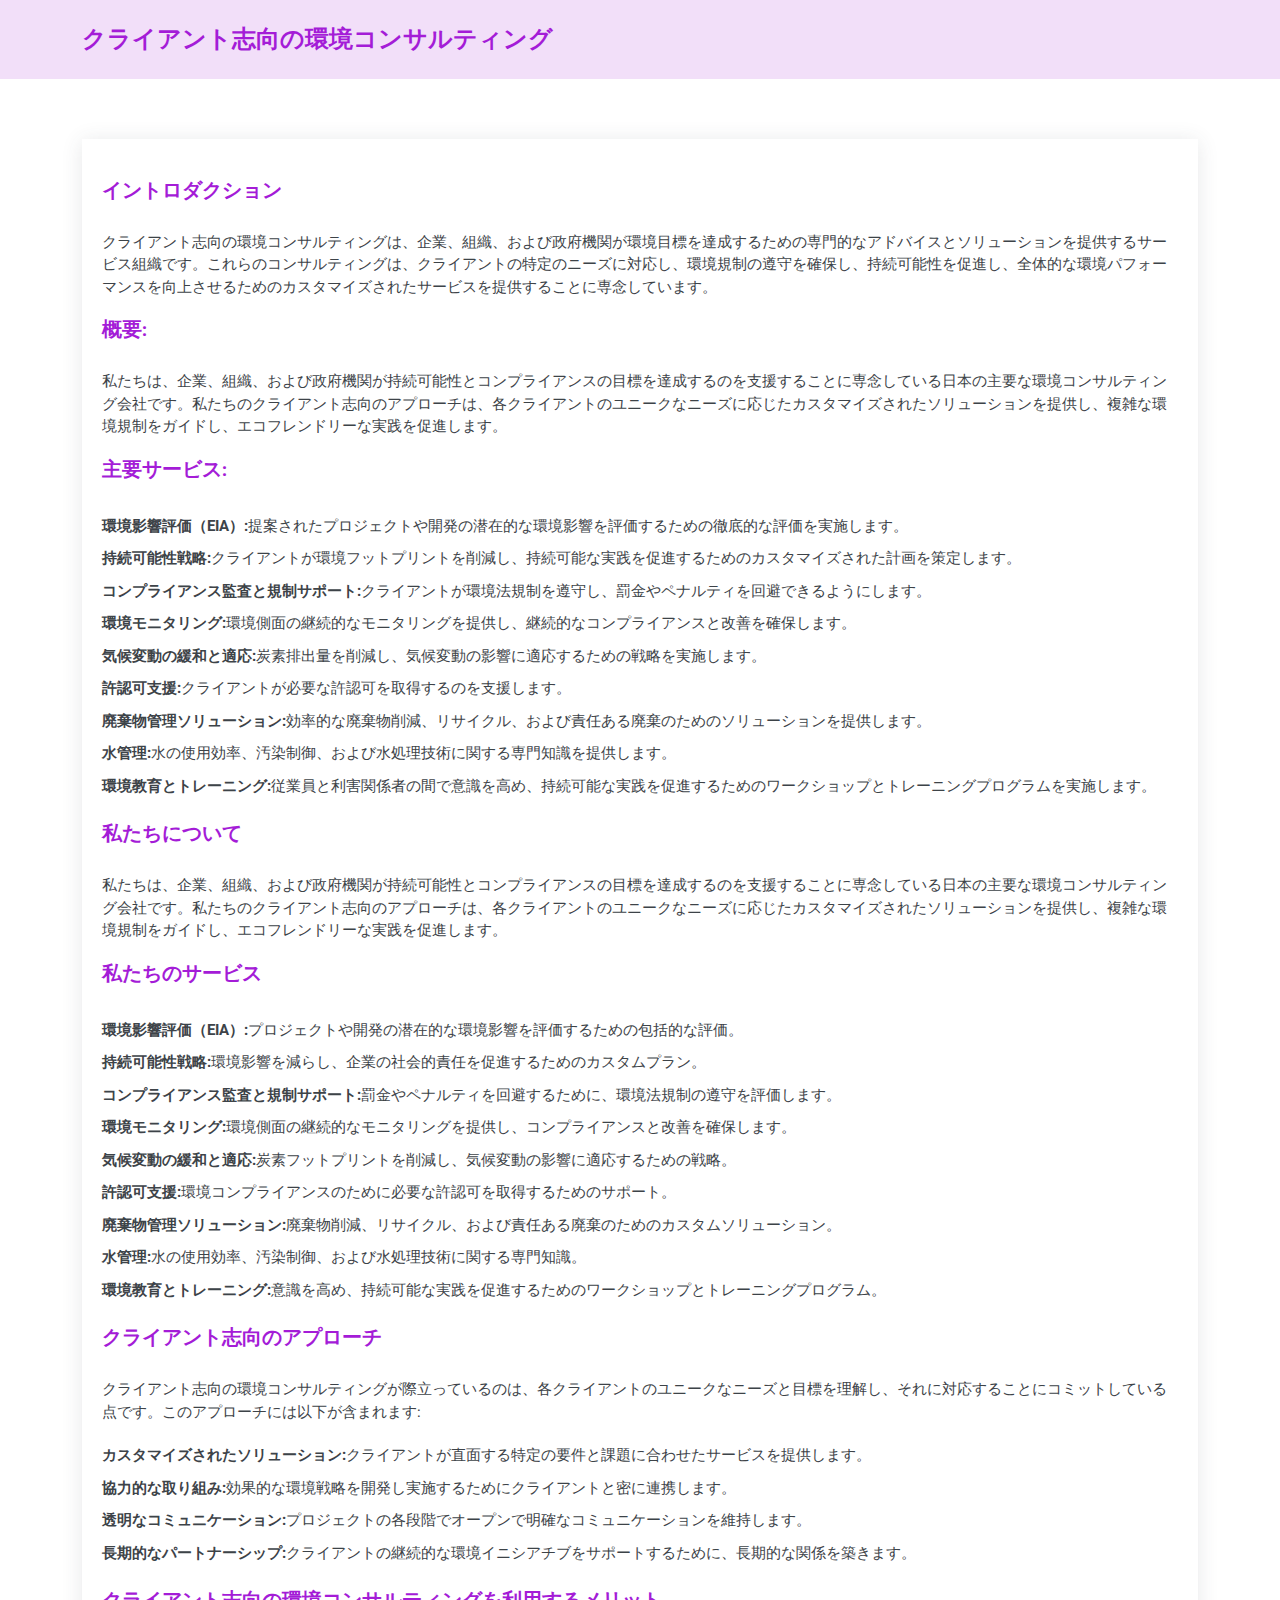
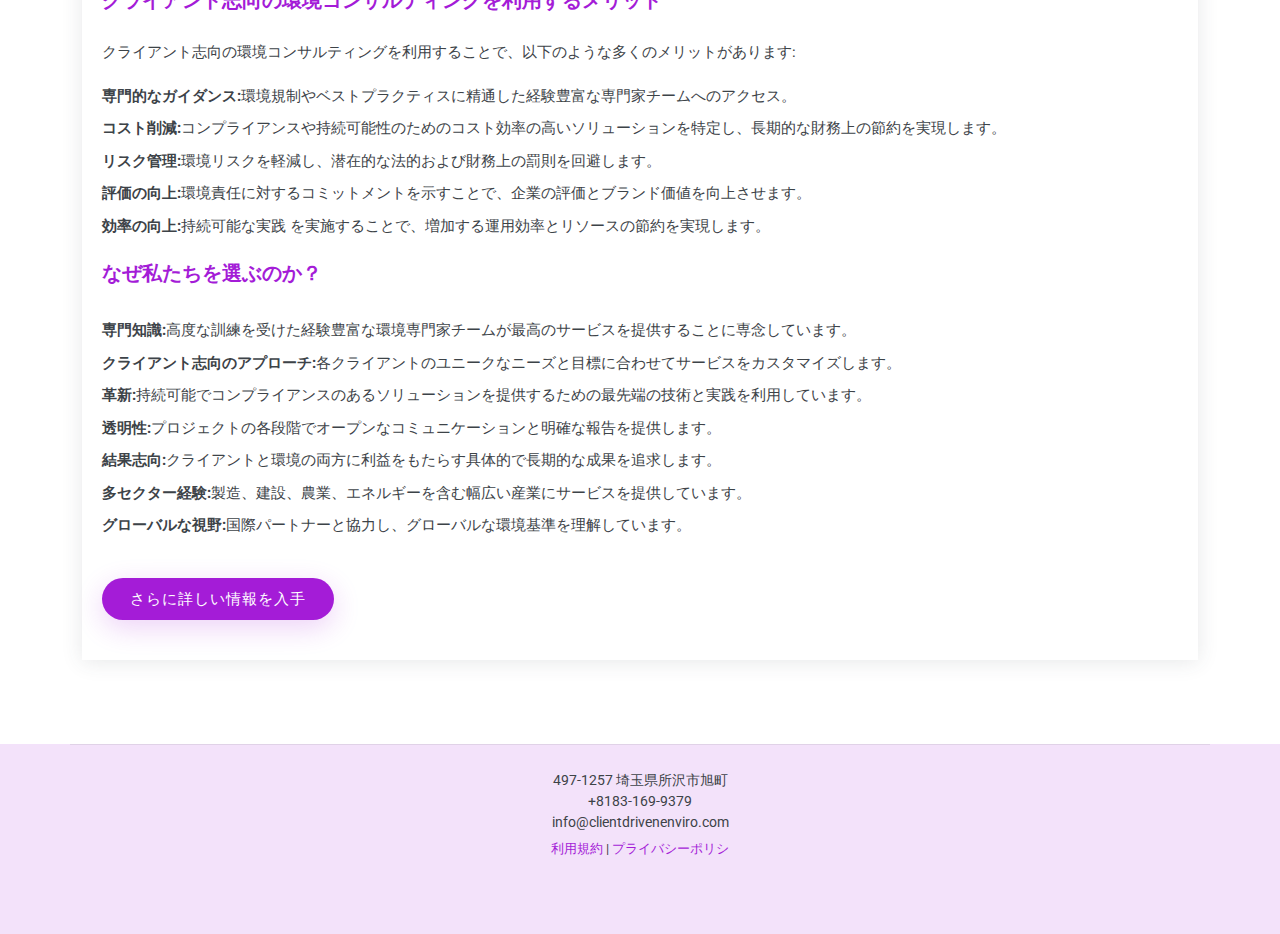
==== index.html @ 501daeb1 "files added" ====
<!DOCTYPE html>
<html lang="en">

<head>
  <meta charset="utf-8">
  <meta content="width=device-width, initial-scale=1.0" name="viewport">
  <title>クライアント志向の環境コンサルティング</title>
  <meta name="description" content="クライアント志向の環境コンサルティングは、企業、組織、および政府機関の環境目標をサポートし、持続可能性とコンプライアンスを達成する専門的なアドバイスとソリューションを提供します。">
    <meta name="keywords" content="環境コンサルティング, 持続可能性, コンプライアンス, 環境影響評価, 持続可能な実践">
  <!-- Favicons -->
  <link href="assets/img/favvv.png" rel="icon">
  <link href="assets/img/apple-touch-icon.png" rel="apple-touch-icon">

  <!-- Fonts -->
  <link href="https://fonts.googleapis.com" rel="preconnect">
  <link href="https://fonts.gstatic.com" rel="preconnect" crossorigin>
  <link href="https://fonts.googleapis.com/css2?family=Roboto:ital,wght@0,100;0,300;0,400;0,500;0,700;0,900;1,100;1,300;1,400;1,500;1,700;1,900&family=Inter:wght@100;200;300;400;500;600;700;800;900&family=Nunito:ital,wght@0,200;0,300;0,400;0,500;0,600;0,700;0,800;0,900;1,200;1,300;1,400;1,500;1,600;1,700;1,800;1,900&display=swap" rel="stylesheet">

  <!-- Vendor CSS Files -->
  <link href="assets/vendor/bootstrap/css/bootstrap.min.css" rel="stylesheet">
  <link href="assets/vendor/bootstrap-icons/bootstrap-icons.css" rel="stylesheet">
  <link href="assets/vendor/aos/aos.css" rel="stylesheet">
  <link href="assets/vendor/glightbox/css/glightbox.min.css" rel="stylesheet">
  <link href="assets/vendor/swiper/swiper-bundle.min.css" rel="stylesheet">

  <!-- Main CSS File -->
  <link href="assets/css/main.css" rel="stylesheet">

  
</head>

<body class="service-details-page">

  

  <main class="main">

    <!-- Page Title -->
    <div class="page-title" data-aos="fade">
      <div class="container d-lg-flex justify-content-between align-items-center">
        <h1 class="mb-2 mb-lg-0"><a href="index.html">クライアント志向の環境コンサルティング</a></h1>
        
      </div>
    </div><!-- End Page Title -->

    <!-- Service Details Section -->
    <section id="service-details" class="service-details section">

      <div class="container">

        <div class="row gy-5">

          <div class="col-lg-12" data-aos="fade-up" data-aos-delay="100">

            <div class="service-box">
              <h4>イントロダクション</h4>
    <p>クライアント志向の環境コンサルティングは、企業、組織、および政府機関が環境目標を達成するための専門的なアドバイスとソリューションを提供するサービス組織です。これらのコンサルティングは、クライアントの特定のニーズに対応し、環境規制の遵守を確保し、持続可能性を促進し、全体的な環境パフォーマンスを向上させるためのカスタマイズされたサービスを提供することに専念しています。</p>
    
    <h4>概要:</h4>
    <p>私たちは、企業、組織、および政府機関が持続可能性とコンプライアンスの目標を達成するのを支援することに専念している日本の主要な環境コンサルティング会社です。私たちのクライアント志向のアプローチは、各クライアントのユニークなニーズに応じたカスタマイズされたソリューションを提供し、複雑な環境規制をガイドし、エコフレンドリーな実践を促進します。</p>
    
    <h4>主要サービス:</h4>
    <ul>
        <li><strong>環境影響評価（EIA）:</strong> 提案されたプロジェクトや開発の潜在的な環境影響を評価するための徹底的な評価を実施します。</li>
        <li><strong>持続可能性戦略:</strong> クライアントが環境フットプリントを削減し、持続可能な実践を促進するためのカスタマイズされた計画を策定します。</li>
        <li><strong>コンプライアンス監査と規制サポート:</strong> クライアントが環境法規制を遵守し、罰金やペナルティを回避できるようにします。</li>
        <li><strong>環境モニタリング:</strong> 環境側面の継続的なモニタリングを提供し、継続的なコンプライアンスと改善を確保します。</li>
        <li><strong>気候変動の緩和と適応:</strong> 炭素排出量を削減し、気候変動の影響に適応するための戦略を実施します。</li>
        <li><strong>許認可支援:</strong> クライアントが必要な許認可を取得するのを支援します。</li>
        <li><strong>廃棄物管理ソリューション:</strong> 効率的な廃棄物削減、リサイクル、および責任ある廃棄のためのソリューションを提供します。</li>
        <li><strong>水管理:</strong> 水の使用効率、汚染制御、および水処理技術に関する専門知識を提供します。</li>
        <li><strong>環境教育とトレーニング:</strong> 従業員と利害関係者の間で意識を高め、持続可能な実践を促進するためのワークショップとトレーニングプログラムを実施します。</li>
    </ul>
    
    <h4>私たちについて</h4>
    <p>私たちは、企業、組織、および政府機関が持続可能性とコンプライアンスの目標を達成するのを支援することに専念している日本の主要な環境コンサルティング会社です。私たちのクライアント志向のアプローチは、各クライアントのユニークなニーズに応じたカスタマイズされたソリューションを提供し、複雑な環境規制をガイドし、エコフレンドリーな実践を促進します。</p>
    
    <h4>私たちのサービス</h4>
    <ul>
        <li><strong>環境影響評価（EIA）:</strong> プロジェクトや開発の潜在的な環境影響を評価するための包括的な評価。</li>
        <li><strong>持続可能性戦略:</strong> 環境影響を減らし、企業の社会的責任を促進するためのカスタムプラン。</li>
        <li><strong>コンプライアンス監査と規制サポート:</strong> 罰金やペナルティを回避するために、環境法規制の遵守を評価します。</li>
        <li><strong>環境モニタリング:</strong> 環境側面の継続的なモニタリングを提供し、コンプライアンスと改善を確保します。</li>
        <li><strong>気候変動の緩和と適応:</strong> 炭素フットプリントを削減し、気候変動の影響に適応するための戦略。</li>
        <li><strong>許認可支援:</strong> 環境コンプライアンスのために必要な許認可を取得するためのサポート。</li>
        <li><strong>廃棄物管理ソリューション:</strong> 廃棄物削減、リサイクル、および責任ある廃棄のためのカスタムソリューション。</li>
        <li><strong>水管理:</strong> 水の使用効率、汚染制御、および水処理技術に関する専門知識。</li>
        <li><strong>環境教育とトレーニング:</strong> 意識を高め、持続可能な実践を促進するためのワークショップとトレーニングプログラム。</li>
    </ul>
    
    <h4>クライアント志向のアプローチ</h4>
    <p>クライアント志向の環境コンサルティングが際立っているのは、各クライアントのユニークなニーズと目標を理解し、それに対応することにコミットしている点です。このアプローチには以下が含まれます:</p>
    <ul>
        <li><strong>カスタマイズされたソリューション:</strong> クライアントが直面する特定の要件と課題に合わせたサービスを提供します。</li>
        <li><strong>協力的な取り組み:</strong> 効果的な環境戦略を開発し実施するためにクライアントと密に連携します。</li>
        <li><strong>透明なコミュニケーション:</strong> プロジェクトの各段階でオープンで明確なコミュニケーションを維持します。</li>
        <li><strong>長期的なパートナーシップ:</strong> クライアントの継続的な環境イニシアチブをサポートするために、長期的な関係を築きます。</li>
    </ul>
    
    <h4>クライアント志向の環境コンサルティングを利用するメリット</h4>
    <p>クライアント志向の環境コンサルティングを利用することで、以下のような多くのメリットがあります:</p>
    <ul>
        <li><strong>専門的なガイダンス:</strong> 環境規制やベストプラクティスに精通した経験豊富な専門家チームへのアクセス。</li>
        <li><strong>コスト削減:</strong> コンプライアンスや持続可能性のためのコスト効率の高いソリューションを特定し、長期的な財務上の節約を実現します。</li>
        <li><strong>リスク管理:</strong> 環境リスクを軽減し、潜在的な法的および財務上の罰則を回避します。</li>
        <li><strong>評価の向上:</strong> 環境責任に対するコミットメントを示すことで、企業の評価とブランド価値を向上させます。</li>
        <li><strong>効率の向上:</strong> 持続可能な実践 を実施することで、増加する運用効率とリソースの節約を実現します。</li>
      </ul>
      
      <h4>なぜ私たちを選ぶのか？</h4>
      <ul>
          <li><strong>専門知識:</strong> 高度な訓練を受けた経験豊富な環境専門家チームが最高のサービスを提供することに専念しています。</li>
          <li><strong>クライアント志向のアプローチ:</strong> 各クライアントのユニークなニーズと目標に合わせてサービスをカスタマイズします。</li>
          <li><strong>革新:</strong> 持続可能でコンプライアンスのあるソリューションを提供するための最先端の技術と実践を利用しています。</li>
          <li><strong>透明性:</strong> プロジェクトの各段階でオープンなコミュニケーションと明確な報告を提供します。</li>
          <li><strong>結果志向:</strong> クライアントと環境の両方に利益をもたらす具体的で長期的な成果を追求します。</li>
          <li><strong>多セクター経験:</strong> 製造、建設、農業、エネルギーを含む幅広い産業にサービスを提供しています。</li>
          <li><strong>グローバルな視野:</strong> 国際パートナーと協力し、グローバルな環境基準を理解しています。</li>
      </ul>      
    
              


                  <a style="margin:20px 0 20px 0" class="btn-get-started" href="mailto:info@clientdrivenenviro.com">さらに詳しい情報を入手</a>
              
            </div><!-- End Services List -->

            

            

          </div>

         

        </div>

      </div>

    </section><!-- /Service Details Section -->

  </main>

  <footer id="footer" class="footer position-relative">

    

    <div class="container copyright text-center mt-4">
      <p>497-1257 埼玉県所沢市旭町
     </p>
      <p>+8183-169-9379
      </p>
      <p>info@clientdrivenenviro.com
      </p>
      <div class="credits">
        <!-- All the links in the footer should remain intact. -->
        <!-- You can delete the links only if you've purchased the pro version. -->
        <!-- Licensing information: https://bootstrapmade.com/license/ -->
        <!-- Purchase the pro version with working PHP/AJAX contact form: [buy-url] -->
        <a href="terms-and-condition.html">利用規約</a> | <a href="privacy-policy.html">プライバシーポリシ</a>
      </div>
    </div>

  </footer>

  <!-- Scroll Top -->
  <a href="#" id="scroll-top" class="scroll-top d-flex align-items-center justify-content-center"><i class="bi bi-arrow-up-short"></i></a>

  <!-- Preloader -->
  <div id="preloader"></div>

  <!-- Vendor JS Files -->
  <script src="assets/vendor/bootstrap/js/bootstrap.bundle.min.js"></script>
  <script src="assets/vendor/php-email-form/validate.js"></script>
  <script src="assets/vendor/aos/aos.js"></script>
  <script src="assets/vendor/glightbox/js/glightbox.min.js"></script>
  <script src="assets/vendor/swiper/swiper-bundle.min.js"></script>

  <!-- Main JS File -->
  <script src="assets/js/main.js"></script>

</body>

</html>
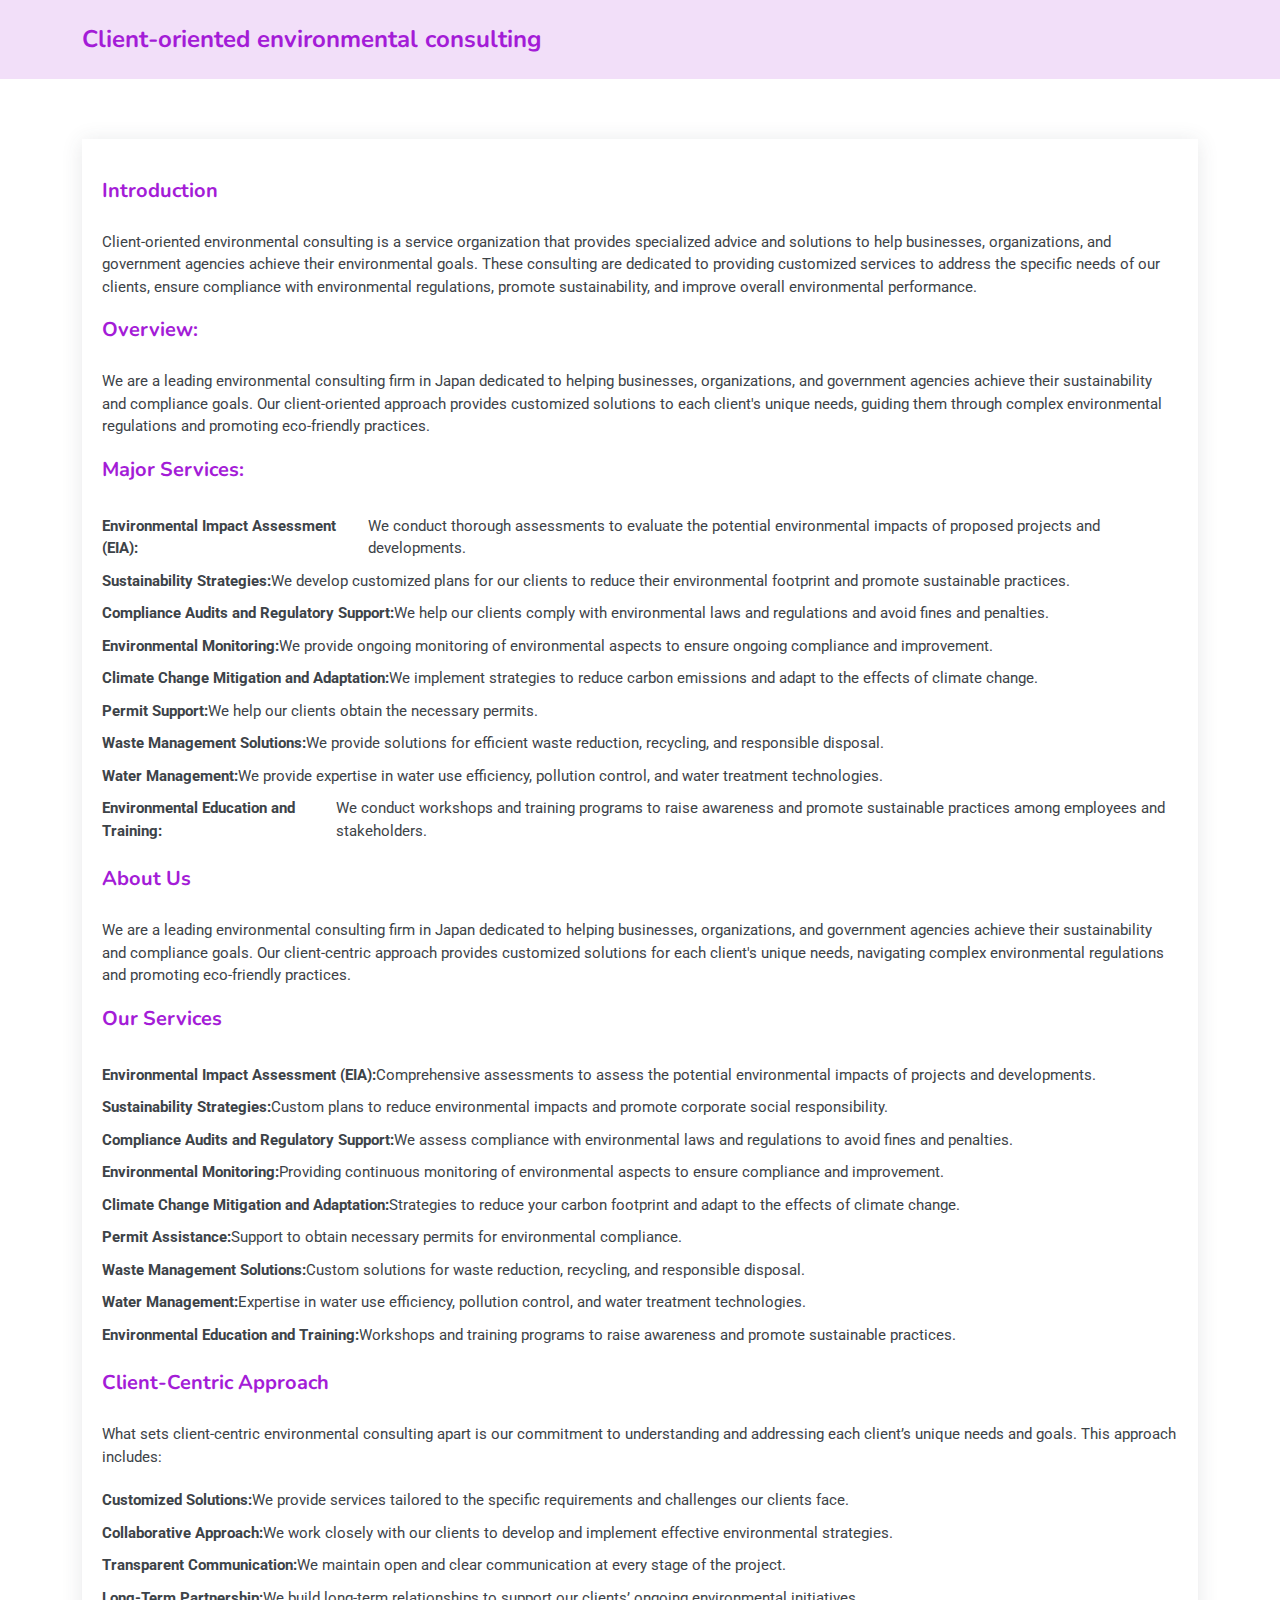
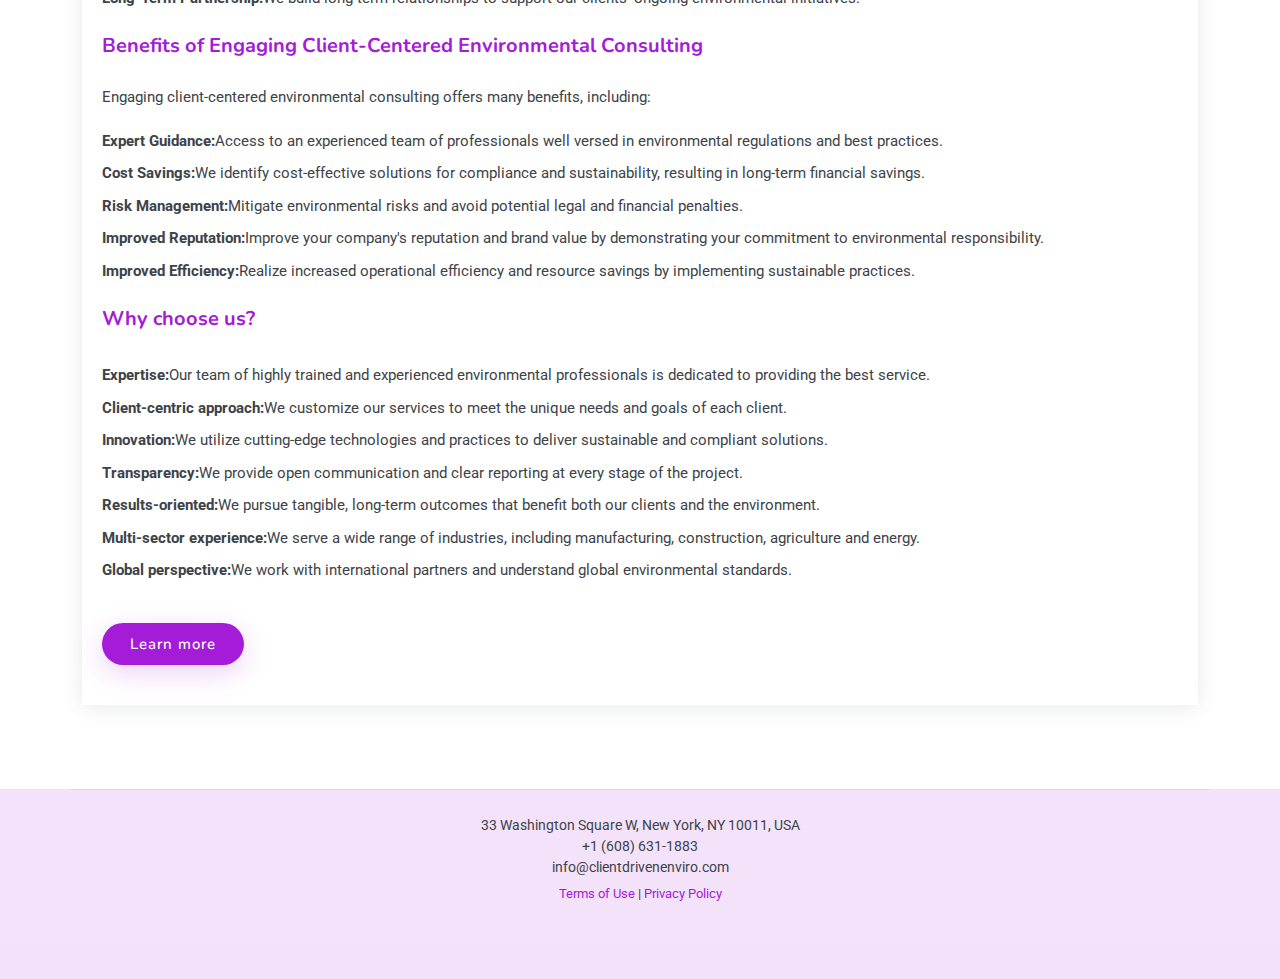
==== commit 7c840e7c: "Update index.html" ====
--- a/index.html
+++ b/index.html
@@ -4,9 +4,9 @@
 <head>
   <meta charset="utf-8">
   <meta content="width=device-width, initial-scale=1.0" name="viewport">
-  <title>クライアント志向の環境コンサルティング</title>
-  <meta name="description" content="クライアント志向の環境コンサルティングは、企業、組織、および政府機関の環境目標をサポートし、持続可能性とコンプライアンスを達成する専門的なアドバイスとソリューションを提供します。">
-    <meta name="keywords" content="環境コンサルティング, 持続可能性, コンプライアンス, 環境影響評価, 持続可能な実践">
+  <title>Client-Focused Environmental Consulting</title>
+<meta name="description" content="Client-Focused Environmental Consulting provides expert advice and solutions to support the environmental goals of businesses, organizations, and government agencies to achieve sustainability and compliance.">
+<meta name="keywords" content="Environmental consulting, sustainability, compliance, environmental impact assessment, sustainable practices">
   <!-- Favicons -->
   <link href="assets/img/favvv.png" rel="icon">
   <link href="assets/img/apple-touch-icon.png" rel="apple-touch-icon">
@@ -38,7 +38,7 @@
     <!-- Page Title -->
     <div class="page-title" data-aos="fade">
       <div class="container d-lg-flex justify-content-between align-items-center">
-        <h1 class="mb-2 mb-lg-0"><a href="index.html">クライアント志向の環境コンサルティング</a></h1>
+        <h1 class="mb-2 mb-lg-0"><a href="index.html">Client-oriented environmental consulting</a></h1>
         
       </div>
     </div><!-- End Page Title -->
@@ -53,75 +53,70 @@
           <div class="col-lg-12" data-aos="fade-up" data-aos-delay="100">
 
             <div class="service-box">
-              <h4>イントロダクション</h4>
-    <p>クライアント志向の環境コンサルティングは、企業、組織、および政府機関が環境目標を達成するための専門的なアドバイスとソリューションを提供するサービス組織です。これらのコンサルティングは、クライアントの特定のニーズに対応し、環境規制の遵守を確保し、持続可能性を促進し、全体的な環境パフォーマンスを向上させるためのカスタマイズされたサービスを提供することに専念しています。</p>
-    
-    <h4>概要:</h4>
-    <p>私たちは、企業、組織、および政府機関が持続可能性とコンプライアンスの目標を達成するのを支援することに専念している日本の主要な環境コンサルティング会社です。私たちのクライアント志向のアプローチは、各クライアントのユニークなニーズに応じたカスタマイズされたソリューションを提供し、複雑な環境規制をガイドし、エコフレンドリーな実践を促進します。</p>
-    
-    <h4>主要サービス:</h4>
-    <ul>
-        <li><strong>環境影響評価（EIA）:</strong> 提案されたプロジェクトや開発の潜在的な環境影響を評価するための徹底的な評価を実施します。</li>
-        <li><strong>持続可能性戦略:</strong> クライアントが環境フットプリントを削減し、持続可能な実践を促進するためのカスタマイズされた計画を策定します。</li>
-        <li><strong>コンプライアンス監査と規制サポート:</strong> クライアントが環境法規制を遵守し、罰金やペナルティを回避できるようにします。</li>
-        <li><strong>環境モニタリング:</strong> 環境側面の継続的なモニタリングを提供し、継続的なコンプライアンスと改善を確保します。</li>
-        <li><strong>気候変動の緩和と適応:</strong> 炭素排出量を削減し、気候変動の影響に適応するための戦略を実施します。</li>
-        <li><strong>許認可支援:</strong> クライアントが必要な許認可を取得するのを支援します。</li>
-        <li><strong>廃棄物管理ソリューション:</strong> 効率的な廃棄物削減、リサイクル、および責任ある廃棄のためのソリューションを提供します。</li>
-        <li><strong>水管理:</strong> 水の使用効率、汚染制御、および水処理技術に関する専門知識を提供します。</li>
-        <li><strong>環境教育とトレーニング:</strong> 従業員と利害関係者の間で意識を高め、持続可能な実践を促進するためのワークショップとトレーニングプログラムを実施します。</li>
-    </ul>
-    
-    <h4>私たちについて</h4>
-    <p>私たちは、企業、組織、および政府機関が持続可能性とコンプライアンスの目標を達成するのを支援することに専念している日本の主要な環境コンサルティング会社です。私たちのクライアント志向のアプローチは、各クライアントのユニークなニーズに応じたカスタマイズされたソリューションを提供し、複雑な環境規制をガイドし、エコフレンドリーな実践を促進します。</p>
-    
-    <h4>私たちのサービス</h4>
-    <ul>
-        <li><strong>環境影響評価（EIA）:</strong> プロジェクトや開発の潜在的な環境影響を評価するための包括的な評価。</li>
-        <li><strong>持続可能性戦略:</strong> 環境影響を減らし、企業の社会的責任を促進するためのカスタムプラン。</li>
-        <li><strong>コンプライアンス監査と規制サポート:</strong> 罰金やペナルティを回避するために、環境法規制の遵守を評価します。</li>
-        <li><strong>環境モニタリング:</strong> 環境側面の継続的なモニタリングを提供し、コンプライアンスと改善を確保します。</li>
-        <li><strong>気候変動の緩和と適応:</strong> 炭素フットプリントを削減し、気候変動の影響に適応するための戦略。</li>
-        <li><strong>許認可支援:</strong> 環境コンプライアンスのために必要な許認可を取得するためのサポート。</li>
-        <li><strong>廃棄物管理ソリューション:</strong> 廃棄物削減、リサイクル、および責任ある廃棄のためのカスタムソリューション。</li>
-        <li><strong>水管理:</strong> 水の使用効率、汚染制御、および水処理技術に関する専門知識。</li>
-        <li><strong>環境教育とトレーニング:</strong> 意識を高め、持続可能な実践を促進するためのワークショップとトレーニングプログラム。</li>
-    </ul>
-    
-    <h4>クライアント志向のアプローチ</h4>
-    <p>クライアント志向の環境コンサルティングが際立っているのは、各クライアントのユニークなニーズと目標を理解し、それに対応することにコミットしている点です。このアプローチには以下が含まれます:</p>
-    <ul>
-        <li><strong>カスタマイズされたソリューション:</strong> クライアントが直面する特定の要件と課題に合わせたサービスを提供します。</li>
-        <li><strong>協力的な取り組み:</strong> 効果的な環境戦略を開発し実施するためにクライアントと密に連携します。</li>
-        <li><strong>透明なコミュニケーション:</strong> プロジェクトの各段階でオープンで明確なコミュニケーションを維持します。</li>
-        <li><strong>長期的なパートナーシップ:</strong> クライアントの継続的な環境イニシアチブをサポートするために、長期的な関係を築きます。</li>
-    </ul>
-    
-    <h4>クライアント志向の環境コンサルティングを利用するメリット</h4>
-    <p>クライアント志向の環境コンサルティングを利用することで、以下のような多くのメリットがあります:</p>
-    <ul>
-        <li><strong>専門的なガイダンス:</strong> 環境規制やベストプラクティスに精通した経験豊富な専門家チームへのアクセス。</li>
-        <li><strong>コスト削減:</strong> コンプライアンスや持続可能性のためのコスト効率の高いソリューションを特定し、長期的な財務上の節約を実現します。</li>
-        <li><strong>リスク管理:</strong> 環境リスクを軽減し、潜在的な法的および財務上の罰則を回避します。</li>
-        <li><strong>評価の向上:</strong> 環境責任に対するコミットメントを示すことで、企業の評価とブランド価値を向上させます。</li>
-        <li><strong>効率の向上:</strong> 持続可能な実践 を実施することで、増加する運用効率とリソースの節約を実現します。</li>
-      </ul>
-      
-      <h4>なぜ私たちを選ぶのか？</h4>
-      <ul>
-          <li><strong>専門知識:</strong> 高度な訓練を受けた経験豊富な環境専門家チームが最高のサービスを提供することに専念しています。</li>
-          <li><strong>クライアント志向のアプローチ:</strong> 各クライアントのユニークなニーズと目標に合わせてサービスをカスタマイズします。</li>
-          <li><strong>革新:</strong> 持続可能でコンプライアンスのあるソリューションを提供するための最先端の技術と実践を利用しています。</li>
-          <li><strong>透明性:</strong> プロジェクトの各段階でオープンなコミュニケーションと明確な報告を提供します。</li>
-          <li><strong>結果志向:</strong> クライアントと環境の両方に利益をもたらす具体的で長期的な成果を追求します。</li>
-          <li><strong>多セクター経験:</strong> 製造、建設、農業、エネルギーを含む幅広い産業にサービスを提供しています。</li>
-          <li><strong>グローバルな視野:</strong> 国際パートナーと協力し、グローバルな環境基準を理解しています。</li>
-      </ul>      
-    
-              
+              <h4>Introduction</h4>
+<p>Client-oriented environmental consulting is a service organization that provides specialized advice and solutions to help businesses, organizations, and government agencies achieve their environmental goals. These consulting are dedicated to providing customized services to address the specific needs of our clients, ensure compliance with environmental regulations, promote sustainability, and improve overall environmental performance. </p>
 
+<h4>Overview:</h4>
+<p>We are a leading environmental consulting firm in Japan dedicated to helping businesses, organizations, and government agencies achieve their sustainability and compliance goals. Our client-oriented approach provides customized solutions to each client's unique needs, guiding them through complex environmental regulations and promoting eco-friendly practices. </p>
 
-                  <a style="margin:20px 0 20px 0" class="btn-get-started" href="mailto:info@clientdrivenenviro.com">さらに詳しい情報を入手</a>
+<h4>Major Services:</h4>
+<ul>
+<li><strong>Environmental Impact Assessment (EIA):</strong> We conduct thorough assessments to evaluate the potential environmental impacts of proposed projects and developments. </li>
+<li><strong>Sustainability Strategies:</strong> We develop customized plans for our clients to reduce their environmental footprint and promote sustainable practices. </li>
+<li><strong>Compliance Audits and Regulatory Support:</strong> We help our clients comply with environmental laws and regulations and avoid fines and penalties. </li>
+<li><strong>Environmental Monitoring:</strong> We provide ongoing monitoring of environmental aspects to ensure ongoing compliance and improvement. </li>
+<li><strong>Climate Change Mitigation and Adaptation:</strong> We implement strategies to reduce carbon emissions and adapt to the effects of climate change. </li>
+<li><strong>Permit Support:</strong> We help our clients obtain the necessary permits. </li>
+<li><strong>Waste Management Solutions:</strong> We provide solutions for efficient waste reduction, recycling, and responsible disposal. </li>
+<li><strong>Water Management:</strong> We provide expertise in water use efficiency, pollution control, and water treatment technologies. </li>
+<li><strong>Environmental Education and Training:</strong> We conduct workshops and training programs to raise awareness and promote sustainable practices among employees and stakeholders. </li>
+</ul>
+
+<h4>About Us</h4>
+<p>We are a leading environmental consulting firm in Japan dedicated to helping businesses, organizations, and government agencies achieve their sustainability and compliance goals. Our client-centric approach provides customized solutions for each client's unique needs, navigating complex environmental regulations and promoting eco-friendly practices. </p>
+
+<h4>Our Services</h4>
+<ul>
+<li><strong>Environmental Impact Assessment (EIA):</strong> Comprehensive assessments to assess the potential environmental impacts of projects and developments. </li>
+<li><strong>Sustainability Strategies:</strong> Custom plans to reduce environmental impacts and promote corporate social responsibility. </li>
+<li><strong>Compliance Audits and Regulatory Support:</strong> We assess compliance with environmental laws and regulations to avoid fines and penalties. </li>
+<li><strong>Environmental Monitoring:</strong> Providing continuous monitoring of environmental aspects to ensure compliance and improvement. </li>
+<li><strong>Climate Change Mitigation and Adaptation:</strong> Strategies to reduce your carbon footprint and adapt to the effects of climate change. </li>
+<li><strong>Permit Assistance:</strong> Support to obtain necessary permits for environmental compliance. </li>
+<li><strong>Waste Management Solutions:</strong> Custom solutions for waste reduction, recycling, and responsible disposal. </li>
+<li><strong>Water Management:</strong> Expertise in water use efficiency, pollution control, and water treatment technologies. </li>
+<li><strong>Environmental Education and Training:</strong> Workshops and training programs to raise awareness and promote sustainable practices. </li>
+</ul>
+<h4>Client-Centric Approach</h4>
+<p>What sets client-centric environmental consulting apart is our commitment to understanding and addressing each client’s unique needs and goals. This approach includes:</p>
+<ul>
+<li><strong>Customized Solutions:</strong> We provide services tailored to the specific requirements and challenges our clients face. </li>
+<li><strong>Collaborative Approach:</strong> We work closely with our clients to develop and implement effective environmental strategies. </li>
+<li><strong>Transparent Communication:</strong> We maintain open and clear communication at every stage of the project. </li>
+<li><strong>Long-Term Partnership:</strong> We build long-term relationships to support our clients’ ongoing environmental initiatives. </li>
+</ul>
+<h4>Benefits of Engaging Client-Centered Environmental Consulting</h4>
+<p>Engaging client-centered environmental consulting offers many benefits, including:</p>
+<ul>
+<li><strong>Expert Guidance:</strong> Access to an experienced team of professionals well versed in environmental regulations and best practices. </li>
+<li><strong>Cost Savings:</strong> We identify cost-effective solutions for compliance and sustainability, resulting in long-term financial savings. </li>
+<li><strong>Risk Management:</strong> Mitigate environmental risks and avoid potential legal and financial penalties. </li>
+<li><strong>Improved Reputation:</strong> Improve your company's reputation and brand value by demonstrating your commitment to environmental responsibility. </li>
+<li><strong>Improved Efficiency:</strong> Realize increased operational efficiency and resource savings by implementing sustainable practices. </li>
+</ul>
+
+<h4>Why choose us? </h4>
+<ul>
+<li><strong>Expertise:</strong> Our team of highly trained and experienced environmental professionals is dedicated to providing the best service. </li>
+<li><strong>Client-centric approach:</strong> We customize our services to meet the unique needs and goals of each client. </li>
+<li><strong>Innovation:</strong> We utilize cutting-edge technologies and practices to deliver sustainable and compliant solutions. </li>
+<li><strong>Transparency:</strong> We provide open communication and clear reporting at every stage of the project. </li>
+<li><strong>Results-oriented:</strong> We pursue tangible, long-term outcomes that benefit both our clients and the environment. </li>
+<li><strong>Multi-sector experience:</strong> We serve a wide range of industries, including manufacturing, construction, agriculture and energy. </li>
+<li><strong>Global perspective:</strong> We work with international partners and understand global environmental standards. </li>
+</ul>
+
+<a style="margin:20px 0 20px 0" class="btn-get-started" href="mailto:info@clientdrivenenviro.com">Learn more</a>
               
             </div><!-- End Services List -->
 
@@ -146,19 +141,19 @@
     
 
     <div class="container copyright text-center mt-4">
-      <p>497-1257 埼玉県所沢市旭町
-     </p>
-      <p>+8183-169-9379
-      </p>
-      <p>info@clientdrivenenviro.com
-      </p>
-      <div class="credits">
-        <!-- All the links in the footer should remain intact. -->
-        <!-- You can delete the links only if you've purchased the pro version. -->
-        <!-- Licensing information: https://bootstrapmade.com/license/ -->
-        <!-- Purchase the pro version with working PHP/AJAX contact form: [buy-url] -->
-        <a href="terms-and-condition.html">利用規約</a> | <a href="privacy-policy.html">プライバシーポリシ</a>
-      </div>
+<p>33 Washington Square W, New York, NY 10011, USA
+</p>
+<p>+1 (608) 631-1883
+</p>
+<p>info@clientdrivenenviro.com
+</p>
+<div class="credits">
+<!-- All the links in the footer should remain intact. -->
+<!-- You can delete the links only if you've purchased the pro version. -->
+<!-- Licensing information: https://bootstrapmade.com/license/ -->
+<!-- Purchase the pro version with working PHP/AJAX contact form: [buy-url] -->
+<a href="terms-and-condition.html">Terms of Use</a> | <a href="privacy-policy.html">Privacy Policy</a>
+</div>
     </div>
 
   </footer>
@@ -181,4 +176,4 @@
 
 </body>
 
-</html>+</html>
